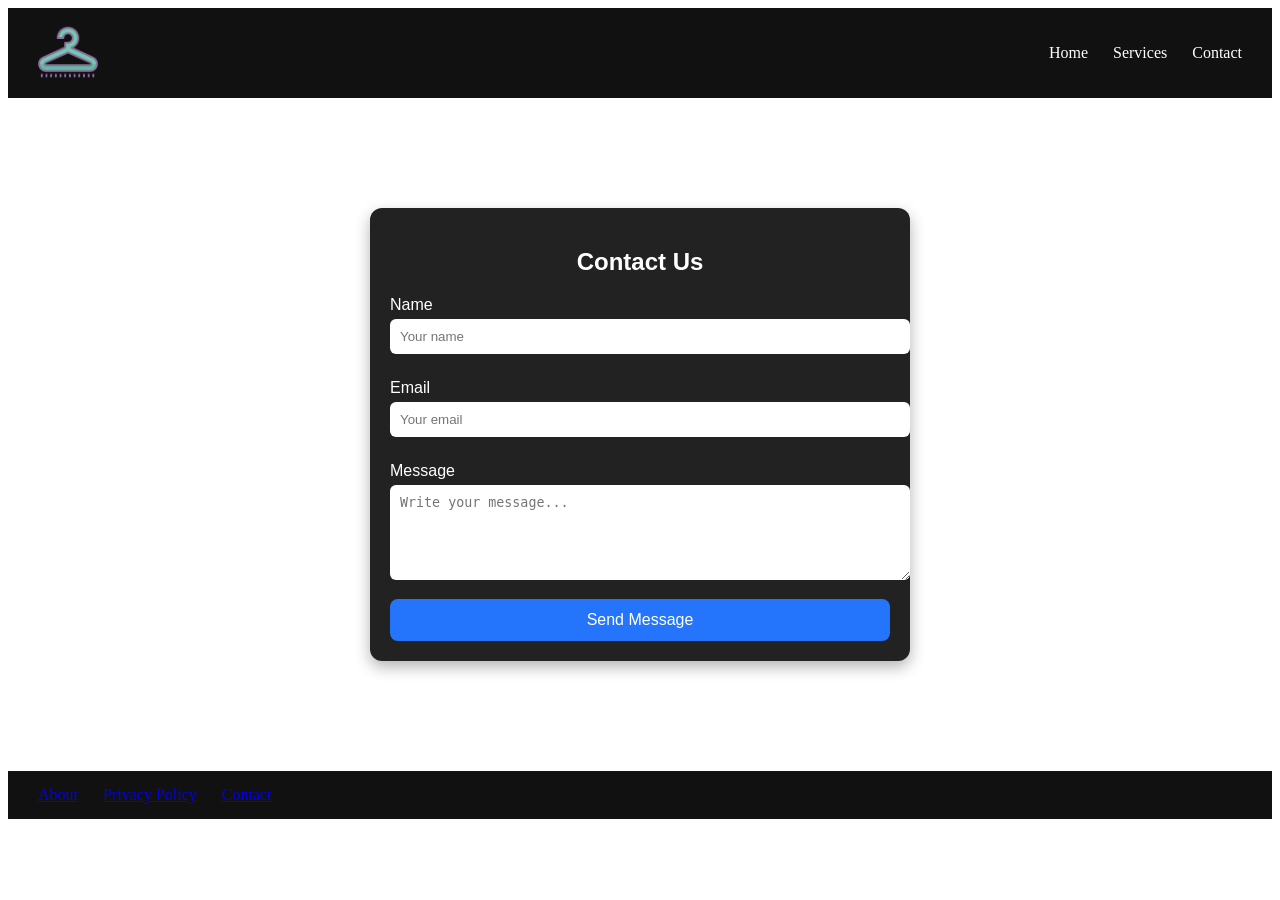
==== contact.html @ 539bc004 "finish" ====
<!doctype html>
<html lang="en">
  <head>
    <meta charset="UTF-8" />
    <meta name="viewport" content="width=device-width, initial-scale=1.0" />
    <link rel="stylesheet" href="style.css" />
    <title>Contact</title>
  </head>
  <body>
    <nav aria-label="Main navigation">
      <div class="logo">
        <img
          src="img/icons8-hanger-64.png"
          alt="Website Logo"
          style="width: 60px; height: auto"
        />
      </div>
      <ul>
        <li>
          <a href="index.html" style="color: white; text-decoration: none"
            >Home</a
          >
        </li>
        <li>
          <a href="services.html" style="color: white; text-decoration: none"
            >Services</a
          >
        </li>
        <li>
          <a href="contact.html" style="color: white; text-decoration: none"
            >Contact</a
          >
        </li>
      </ul>
    </nav>
    <header></header>
    <main>
      <form class="contact-form">
        <h2>Contact Us</h2>

        <label for="name">Name</label>
        <input
          type="text"
          id="name"
          name="name"
          placeholder="Your name"
          required
        />

        <label for="email">Email</label>
        <input
          type="email"
          id="email"
          name="email"
          placeholder="Your email"
          required
        />

        <label for="message">Message</label>
        <textarea
          id="message"
          name="message"
          placeholder="Write your message..."
          rows="5"
          required
        ></textarea>

        <button type="submit">Send Message</button>
      </form>
    </main>
    <footer>
      <nav aria-label="Footer navigation">
        <ul>
          <li><a href="/about">About</a></li>
          <li><a href="/privacy">Privacy Policy</a></li>
          <li><a href="/contact">Contact</a></li>
        </ul>
      </nav>
    </footer>
  </body>
</html>
---- style.css ----
/* NAV CONTAINER */
nav {
    display: flex;
    align-items: center;
    justify-content: space-between;
    background-color: #111;
    padding: 15px 30px;
}

/* LOGO AREA */
nav .logo {
    display: flex;
    align-items: center;
    gap: 10px;
}

nav .logo img {
    width: 45px;
    height: 45px;
    object-fit: contain;
}

nav ul {
    list-style: none; 
    display: flex;
    gap: 25px;
    margin: 0;
    padding: 0;
}

/* Main Body */
main {
    padding:70px 40px;
}

.title {
    font-size: 48px;
  font-weight: bold;
  text-align: center;
  color: #ff4d6d;
  font-family: 'Poppins', sans-serif;
  letter-spacing: 2px;
  text-transform: uppercase;
  margin-top: 40px;

  text-shadow:
    0 2px 5px rgba(0,0,0,0.2),
    0 4px 10px rgba(255,77,109,0.4);

  background-color: #222;
  padding: 20px;
  border-radius: 15px;
  width: fit-content;
  margin-left: auto;
  margin-right: auto;

  box-shadow: 0 6px 15px rgba(0,0,0,0.25);
}

.description {
    text-align:center; 
    font-family: Arial; 
    font-size:20px; 
    margin-bottom:50px; 
    color: darkseagreen;
}

p {
  font-size: 18px;
  line-height: 1.8;
  color: #000000dc;
  background: rgba(255, 255, 255, 0.08);
  padding: 20px;
  border-radius: 12px;
  max-width: 700px;
  margin: 20px auto;
  text-align: center;
  font-family: 'Segoe UI', sans-serif;
  backdrop-filter: blur(6px);
  box-shadow: 0 4px 12px rgba(0,0,0,0.2);
}

.services-options {
    list-style: none; 
    display: flex; flex-direction: row; 
    align-items: center; 
    justify-content: center; 
    gap: 20px; 
    padding-bottom: 25px; 
    margin: 0;
}

.btn {
  background: linear-gradient(135deg, #865faf, #5470a2);
  color: white;
  border: none;
  padding: 12px 25px;
  font-size: 16px;
  font-weight: bold;
  border-radius: 30px;
  cursor: pointer;
  transition: 0.3s ease;
  box-shadow: 0 4px 10px rgba(0,0,0,0.2);
}

button:hover {
  transform: translateY(-3px);
  box-shadow: 0 6px 14px rgba(0,0,0,0.3);
}

button:active {
  transform: scale(0.98);
}

.product {
    display:flex;
      gap:30px;
      justify-content:center;
      flex-wrap:wrap;
}

.product-card {
    background:white;
        width:280px;
        border-radius:10px;
        overflow:hidden;
        box-shadow:0 4px 10px rgba(0,0,0,0.1);
}

.product-card img {
    width:100%; 
    height:320px; 
    object-fit:cover;
}

.product-card-desc-box {
    padding:20px
}

.product-card-desc {
    color:#777;
}

.product-card-price {
    font-size:20px; font-weight:bold;
}

footer {
    display: flex;
    align-items: center;
    justify-content: space-between;
    background-color: #111;
    padding: 15px 30px;
}

footer nav { 
    display: flex;
    gap: 25px;
    margin: 0;
    padding: 0;
}


/* CONTACT FORM CSS */
.contact-form {
  max-width: 500px;
  margin: 40px auto;
  padding: 20px;
  background: #222;
  color: white;
  border-radius: 12px;
  font-family: Arial, sans-serif;
  box-shadow: 0 6px 15px rgba(0,0,0,0.3);
}

.contact-form h2 {
  text-align: center;
  margin-bottom: 20px;
}

.contact-form label {
  display: block;
  margin-top: 10px;
  margin-bottom: 5px;
}

.contact-form input,
.contact-form textarea {
  width: 100%;
  padding: 10px;
  border: none;
  border-radius: 6px;
  margin-bottom: 15px;
}

.contact-form button {
  width: 100%;
  padding: 12px;
  background: #2575fc;
  color: white;
  border: none;
  border-radius: 8px;
  font-size: 16px;
  cursor: pointer;
}

.contact-form button:hover {
  background: #1b5edc;
}
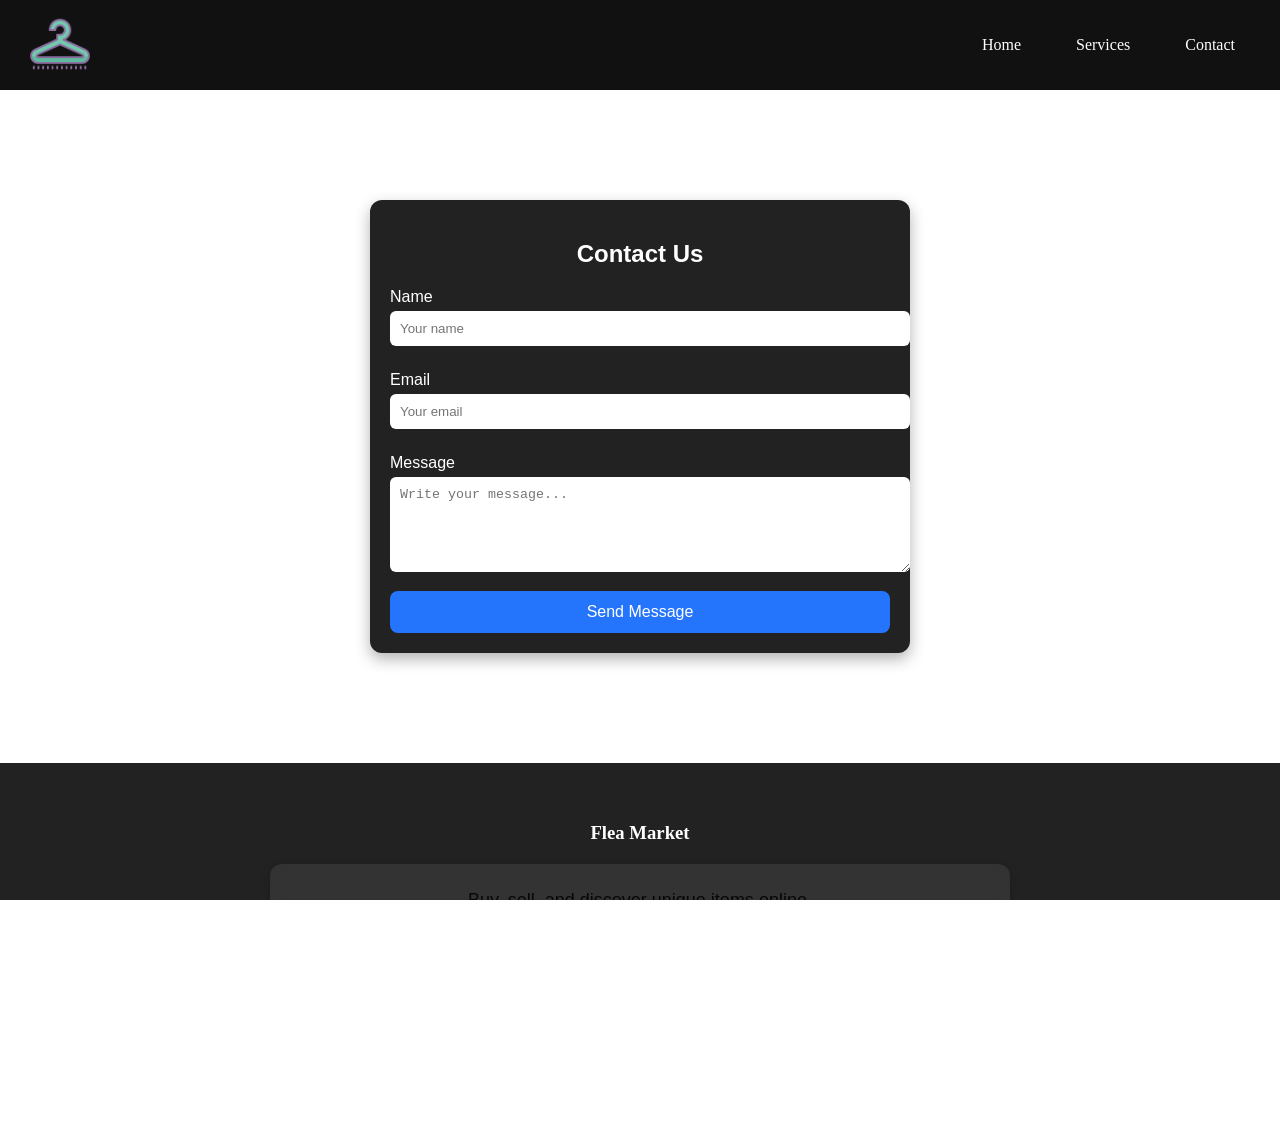
==== commit dfa169fb: "redone" ====
--- a/contact.html
+++ b/contact.html
@@ -15,30 +15,25 @@
           style="width: 60px; height: auto"
         />
       </div>
-      <ul>
+      <ul class="nav-links">
         <li>
-          <a href="index.html" style="color: white; text-decoration: none"
-            >Home</a
-          >
+          <a href="index.html">Home</a>
         </li>
         <li>
-          <a href="services.html" style="color: white; text-decoration: none"
-            >Services</a
-          >
+          <a href="services.html">Services</a>
         </li>
         <li>
-          <a href="contact.html" style="color: white; text-decoration: none"
-            >Contact</a
-          >
+          <a href="contact.html">Contact</a>
         </li>
       </ul>
     </nav>
+
     <header></header>
     <main>
       <form class="contact-form">
         <h2>Contact Us</h2>
 
-        <label for="name">Name</label>
+        <label for="name" aria-required="true">Name</label>
         <input
           type="text"
           id="name"
@@ -47,7 +42,7 @@
           required
         />
 
-        <label for="email">Email</label>
+        <label for="email" aria-required="true">Email</label>
         <input
           type="email"
           id="email"
@@ -56,7 +51,7 @@
           required
         />
 
-        <label for="message">Message</label>
+        <label for="message" aria-required="true">Message</label>
         <textarea
           id="message"
           name="message"
@@ -69,13 +64,19 @@
       </form>
     </main>
     <footer>
-      <nav aria-label="Footer navigation">
-        <ul>
-          <li><a href="/about">About</a></li>
-          <li><a href="/privacy">Privacy Policy</a></li>
-          <li><a href="/contact">Contact</a></li>
+      <div class="footer-container">
+        <h3>Flea Market</h3>
+
+        <p>Buy, sell, and discover unique items online.</p>
+
+        <ul class="footer-links">
+          <li><a href="index.html">Home</a></li>
+          <li><a href="services.html">Shop</a></li>
+          <li><a href="contact.html">Contact</a></li>
         </ul>
-      </nav>
+
+        <p class="copyright">© 2026 Flea Market. All rights reserved.</p>
+      </div>
     </footer>
   </body>
 </html>
--- a/style.css
+++ b/style.css
@@ -1,3 +1,9 @@
+html, body {
+  margin: 0;
+  height: 100%;
+  overflow: auto;
+}
+
 /* NAV CONTAINER */
 nav {
     display: flex;
@@ -6,6 +12,27 @@
     background-color: #111;
     padding: 15px 30px;
 }
+
+.nav-container {
+      display: flex;
+      justify-content: space-between;
+      align-items: center;
+      flex-wrap: wrap;
+      background-color: white;
+    }
+
+.nav-links a {
+      color: white;
+      text-decoration: none;
+      padding: 10px 15px;
+      border-radius: 6px;
+      transition: 0.3s;
+    }
+
+  .nav-links a:hover {
+      background: #2575fc;
+    }
+
 
 /* LOGO AREA */
 nav .logo {
@@ -145,19 +172,37 @@
     font-size:20px; font-weight:bold;
 }
 
+/* FOOTER */
+
 footer {
-    display: flex;
-    align-items: center;
-    justify-content: space-between;
-    background-color: #111;
-    padding: 15px 30px;
-}
-
-footer nav { 
-    display: flex;
-    gap: 25px;
-    margin: 0;
-    padding: 0;
+  background: #222;
+  color: white;
+  padding: 40px 20px;
+  text-align: center;
+}
+
+.footer-container {
+  max-width: 1000px;
+  margin: auto;
+}
+
+.footer-links {
+  list-style: none;
+  padding: 0;
+  margin: 20px 0;
+  display: flex;
+  justify-content: center;
+  gap: 20px;
+  flex-wrap: wrap;
+}
+
+.footer-links a {
+  color: white;
+  text-decoration: none;
+}
+
+.footer-links a:hover {
+  color: #2575fc;
 }
 
 
@@ -206,4 +251,22 @@
 
 .contact-form button:hover {
   background: #1b5edc;
-}+}
+
+/* MOBILE RESPONSIVE */
+
+@media (max-width: 768px) {
+      nav {
+        flex-direction: column;
+        align-items: flex-start;
+      }
+       .nav-links {
+        width: 100%;
+        flex-direction: column;
+        margin-top: 15px;
+      }
+      .nav-links a {
+        width: 100%;
+        box-sizing: border-box;
+      }
+    }
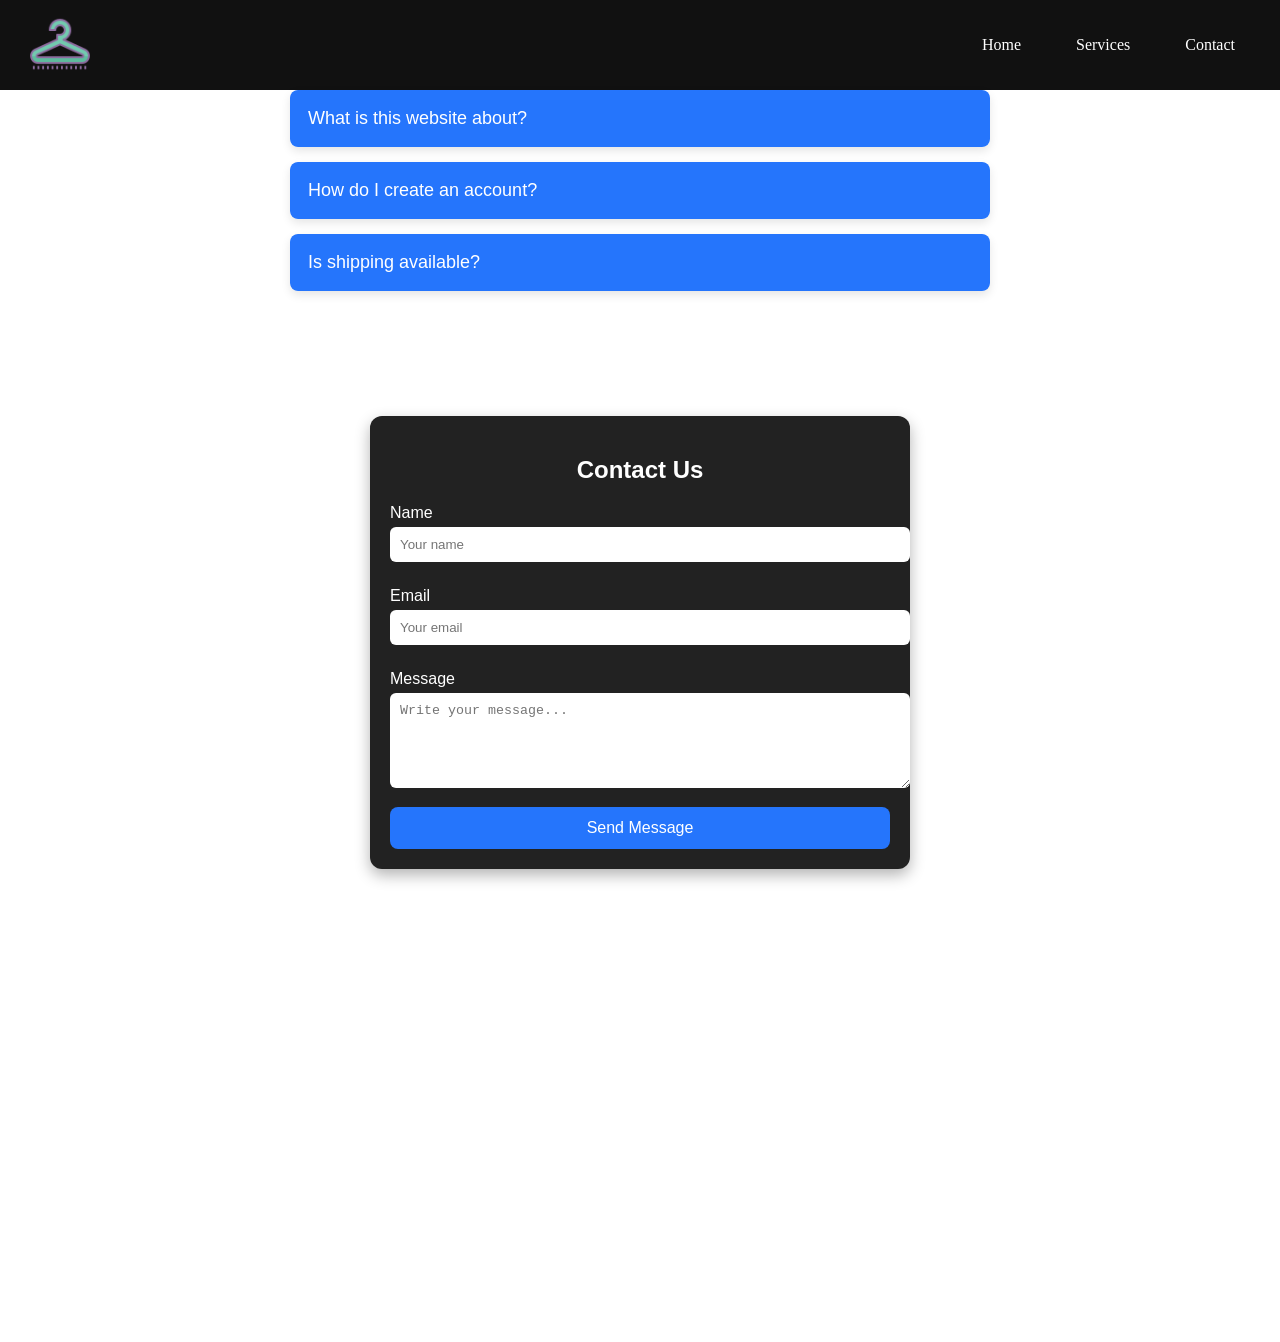
==== commit b7d1a35b: "tryout" ====
--- a/contact.html
+++ b/contact.html
@@ -4,6 +4,7 @@
     <meta charset="UTF-8" />
     <meta name="viewport" content="width=device-width, initial-scale=1.0" />
     <link rel="stylesheet" href="style.css" />
+    <script src="script.js" defer></script>
     <title>Contact</title>
   </head>
   <body>
@@ -28,7 +29,41 @@
       </ul>
     </nav>
 
-    <header></header>
+    <header>
+      <div class="faq-container">
+
+  <div class="faq-item">
+    <button class="faq-question">
+      What is this website about?
+    </button>
+
+    <div class="faq-answer">
+      This website allows users to buy and sell products online.
+    </div>
+  </div>
+
+  <div class="faq-item">
+    <button class="faq-question">
+      How do I create an account?
+    </button>
+
+    <div class="faq-answer">
+      Click the sign up button and fill out the registration form.
+    </div>
+  </div>
+
+  <div class="faq-item">
+    <button class="faq-question">
+      Is shipping available?
+    </button>
+
+    <div class="faq-answer">
+      Yes, shipping is available for selected sellers and products.
+    </div>
+  </div>
+
+</div>
+    </header>
     <main>
       <form class="contact-form">
         <h2>Contact Us</h2>
--- a/style.css
+++ b/style.css
@@ -269,4 +269,74 @@
         width: 100%;
         box-sizing: border-box;
       }
+    }
+
+    /* JAVASCRIPT CSS */
+
+    .gallery {
+      display: flex;
+      flex-wrap: wrap;
+      justify-content: center;
+      gap: 15px;
+      margin-top: 20px;
+    }
+
+    .gallery img {
+      width: 220px;
+      height: 160px;
+      object-fit: cover;
+      border-radius: 10px;
+      cursor: pointer;
+      transition: 0.3s;
+      box-shadow: 0 4px 10px rgba(0,0,0,0.2);
+    }
+
+    .gallery img:hover {
+      transform: scale(1.05);
+    }
+
+    button {
+      padding: 12px 20px;
+      border: none;
+      background: #2575fc;
+      color: white;
+      border-radius: 6px;
+      cursor: pointer;
+      font-size: 16px;
+    }
+
+    .faq-container {
+      max-width: 700px;
+      margin: auto;
+    }
+
+    .faq-item {
+      background: white;
+      margin-bottom: 15px;
+      border-radius: 8px;
+      overflow: hidden;
+      box-shadow: 0 4px 10px rgba(0,0,0,0.1);
+    }
+
+    .faq-question {
+      width: 100%;
+      padding: 18px;
+      border: none;
+      background: #2575fc;
+      color: white;
+      text-align: left;
+      font-size: 18px;
+      cursor: pointer;
+    }
+
+    .faq-answer {
+      display: none;
+      padding: 18px;
+      background: white;
+      color: #333;
+      line-height: 1.6;
+    }
+
+    .faq-answer.show {
+      display: block;
     }
